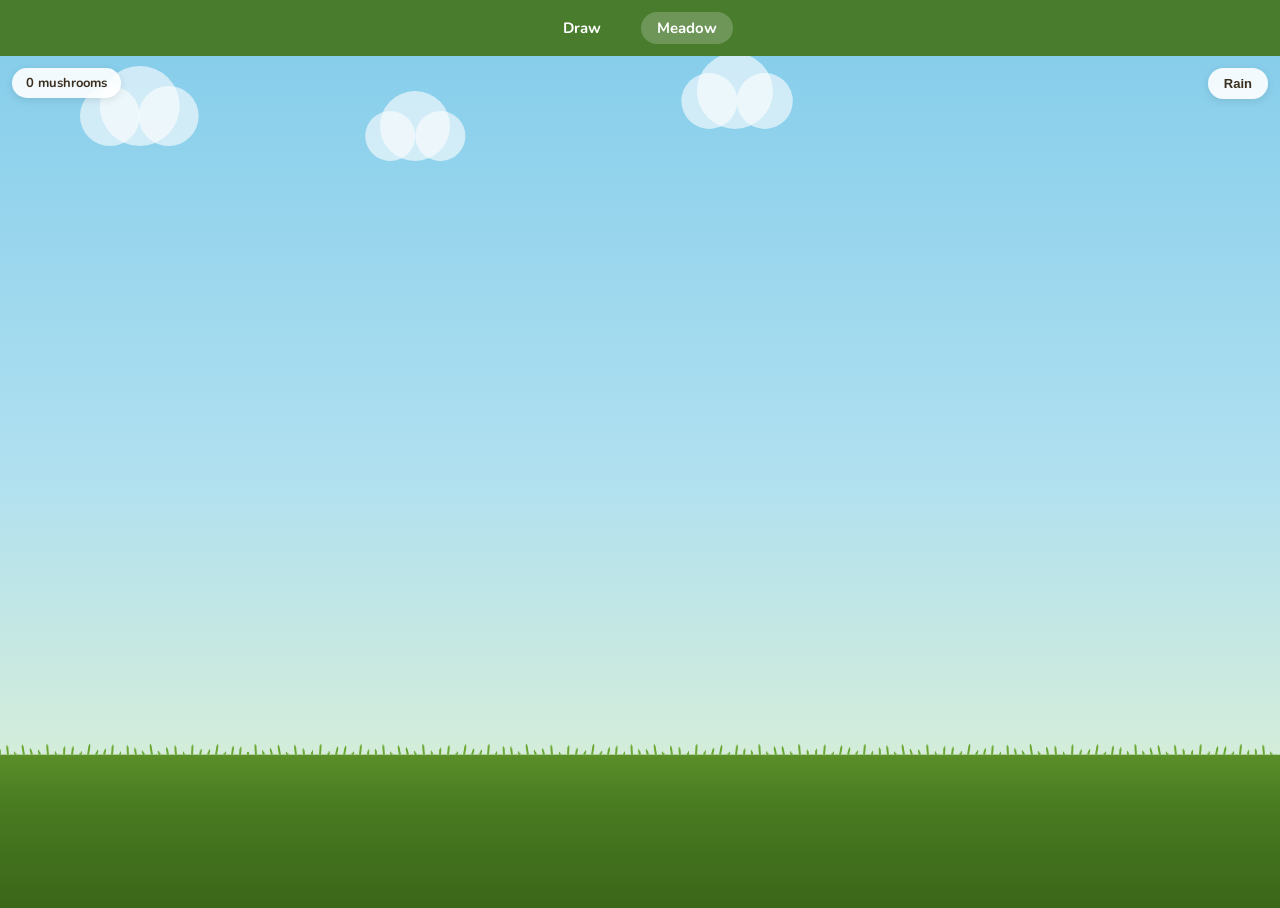
==== src/meadow.html @ 131b41e0 "update color and jumping" ====
<!DOCTYPE html>
<html lang="en">
<head>
  <meta charset="UTF-8">
  <meta name="viewport" content="width=device-width, initial-scale=1.0">
  <title>Mushroom Meadow</title>
  <link rel="preconnect" href="https://fonts.googleapis.com">
  <link href="https://fonts.googleapis.com/css2?family=Nunito:wght@400;600;700;800&display=swap" rel="stylesheet">
  <link rel="stylesheet" href="css/style.css">
</head>
<body>
  <nav class="nav">
    <a href="index.html">Draw</a>
    <a href="meadow.html" class="active">Meadow</a>
  </nav>

  <div class="meadow-container">
    <div class="mushroom-count" id="mushroom-count">0 mushrooms</div>
    <div class="meadow-controls">
      <button id="rain-btn">Rain</button>
    </div>
    <canvas id="meadow-canvas"></canvas>
  </div>

  <!-- Info Modal -->
  <div class="info-modal" id="info-modal">
    <div class="info-card">
      <img id="info-img" src="" alt="Mushroom">
      <div class="artist" id="info-artist"></div>
      <div class="date" id="info-date"></div>
      <div class="vote-buttons">
        <button class="vote-btn" id="vote-up">&#9650;<span class="count" id="up-count">0</span></button>
        <button class="vote-btn" id="vote-down">&#9660;<span class="count" id="down-count">0</span></button>
      </div>
      <button class="modal-btn secondary" id="info-close" style="margin-top:16px">Close</button>
    </div>
  </div>

  <script src="js/mushroom-utils.js"></script>
  <script src="js/meadow.js"></script>
</body>
</html>
---- src/css/style.css ----
/* ===== Reset & Base ===== */
* {
  margin: 0;
  padding: 0;
  box-sizing: border-box;
}

body {
  font-family: 'Nunito', 'Segoe UI', sans-serif;
  background: #f0f7e6;
  color: #3a2e1f;
  min-height: 100vh;
  overflow-x: hidden;
}

a {
  color: #6b8e23;
  text-decoration: none;
}
a:hover {
  text-decoration: underline;
}

/* ===== Navigation ===== */
.nav {
  display: flex;
  justify-content: center;
  gap: 24px;
  padding: 12px 20px;
  background: #4a7c2e;
  box-shadow: 0 2px 8px rgba(0,0,0,0.15);
}
.nav a {
  color: #fff;
  font-weight: 700;
  font-size: 15px;
  padding: 6px 16px;
  border-radius: 20px;
  transition: background 0.2s;
}
.nav a:hover, .nav a.active {
  background: rgba(255,255,255,0.2);
  text-decoration: none;
}

/* ===== Drawing Page ===== */
.draw-container {
  display: flex;
  flex-direction: column;
  align-items: center;
  padding: 20px;
  max-width: 500px;
  margin: 0 auto;
}

.draw-title {
  font-size: 28px;
  font-weight: 800;
  margin: 16px 0 4px;
  color: #3a2e1f;
}

.draw-subtitle {
  font-size: 14px;
  color: #7a6b5a;
  margin-bottom: 16px;
}

.canvas-wrapper {
  position: relative;
  border-radius: 12px;
  overflow: hidden;
  box-shadow: 0 4px 20px rgba(0,0,0,0.12);
  transition: background 0.3s;
  background: #fff;
}

#draw-canvas {
  display: block;
  cursor: crosshair;
  touch-action: none;
}

.ai-feedback {
  position: absolute;
  bottom: 8px;
  right: 8px;
  font-size: 12px;
  padding: 4px 10px;
  border-radius: 12px;
  background: rgba(255,255,255,0.85);
  font-weight: 600;
  transition: color 0.3s;
}

/* ===== Tools Bar ===== */
.tools {
  display: flex;
  flex-direction: column;
  gap: 10px;
  margin: 12px 0;
  padding: 12px 16px;
  background: #fff;
  border-radius: 12px;
  box-shadow: 0 2px 8px rgba(0,0,0,0.06);
  width: 100%;
  max-width: 320px;
}

/* Color palette grid */
.tools-color-row {
  display: grid;
  grid-template-columns: repeat(9, 1fr);
  gap: 6px;
  justify-items: center;
}

.color-btn {
  width: 26px;
  height: 26px;
  border-radius: 50%;
  border: 2px solid transparent;
  cursor: pointer;
  transition: transform 0.15s, border-color 0.15s, box-shadow 0.15s;
  padding: 0;
}
.color-btn:hover {
  transform: scale(1.2);
  box-shadow: 0 2px 6px rgba(0,0,0,0.15);
}
.color-btn.active {
  border-color: #3a2e1f;
  transform: scale(1.25);
  box-shadow: 0 0 0 2px rgba(58,46,31,0.2);
}

/* Action buttons row */
.tools-action-row {
  display: flex;
  align-items: center;
  justify-content: center;
  gap: 8px;
}

.size-group {
  display: flex;
  align-items: center;
  gap: 4px;
}
.size-label {
  font-size: 12px;
  font-weight: 700;
  color: #7a6b5a;
}

.tool-btn {
  padding: 6px 14px;
  border: none;
  border-radius: 8px;
  background: #e8e0d4;
  color: #3a2e1f;
  font-weight: 700;
  font-size: 13px;
  cursor: pointer;
  transition: background 0.15s, transform 0.1s;
}
.tool-btn:hover {
  background: #d4c9b8;
}
.tool-btn:active {
  transform: scale(0.95);
}
.tool-btn.active {
  background: #6b8e23;
  color: #fff;
}

.size-slider {
  width: 80px;
  accent-color: #6b8e23;
}

/* ===== Submit Button ===== */
.submit-btn {
  margin-top: 16px;
  padding: 14px 40px;
  font-size: 18px;
  font-weight: 800;
  border: none;
  border-radius: 30px;
  background: linear-gradient(135deg, #6b8e23, #8fbc3a);
  color: #fff;
  cursor: pointer;
  box-shadow: 0 4px 15px rgba(107,142,35,0.4);
  transition: transform 0.15s, box-shadow 0.15s;
}
.submit-btn:hover {
  transform: translateY(-2px);
  box-shadow: 0 6px 20px rgba(107,142,35,0.5);
}
.submit-btn:active {
  transform: translateY(0);
}

/* ===== Modal ===== */
.modal-overlay {
  display: none;
  position: fixed;
  inset: 0;
  background: rgba(0,0,0,0.5);
  z-index: 1000;
  justify-content: center;
  align-items: center;
}
.modal-overlay.show {
  display: flex;
}

.modal {
  background: #fff;
  border-radius: 16px;
  padding: 32px;
  max-width: 380px;
  width: 90%;
  text-align: center;
  box-shadow: 0 10px 40px rgba(0,0,0,0.2);
}
.modal h2 {
  font-size: 22px;
  margin-bottom: 8px;
}
.modal p {
  color: #7a6b5a;
  margin-bottom: 20px;
  font-size: 14px;
}
.modal input[type="text"] {
  width: 100%;
  padding: 10px 16px;
  border: 2px solid #d4c9b8;
  border-radius: 10px;
  font-size: 15px;
  font-family: inherit;
  margin-bottom: 16px;
  outline: none;
  transition: border-color 0.2s;
}
.modal input[type="text"]:focus {
  border-color: #6b8e23;
}
.modal-btn {
  padding: 10px 28px;
  border: none;
  border-radius: 20px;
  font-size: 15px;
  font-weight: 700;
  cursor: pointer;
  margin: 0 6px;
  transition: transform 0.1s;
}
.modal-btn:active {
  transform: scale(0.95);
}
.modal-btn.primary {
  background: #6b8e23;
  color: #fff;
}
.modal-btn.secondary {
  background: #e8e0d4;
  color: #3a2e1f;
}

.modal.good {
  border-top: 4px solid #6b8e23;
}
.modal.bad {
  border-top: 4px solid #c0392b;
}

/* ===== Meadow Page ===== */
.meadow-container {
  position: relative;
  width: 100%;
  height: calc(100vh - 48px);
  overflow: hidden;
}

#meadow-canvas {
  display: block;
  width: 100%;
  height: 100%;
}

.meadow-controls {
  position: absolute;
  top: 12px;
  right: 12px;
  display: flex;
  gap: 8px;
  z-index: 10;
}

.meadow-controls button {
  padding: 8px 16px;
  border: none;
  border-radius: 20px;
  background: rgba(255,255,255,0.9);
  color: #3a2e1f;
  font-weight: 700;
  font-size: 13px;
  cursor: pointer;
  box-shadow: 0 2px 8px rgba(0,0,0,0.1);
  transition: transform 0.1s;
}
.meadow-controls button:hover {
  transform: scale(1.05);
}

.mushroom-count {
  position: absolute;
  top: 12px;
  left: 12px;
  padding: 6px 14px;
  background: rgba(255,255,255,0.9);
  border-radius: 20px;
  font-weight: 700;
  font-size: 13px;
  box-shadow: 0 2px 8px rgba(0,0,0,0.1);
  z-index: 10;
}

/* ===== Info Modal (Meadow) ===== */
.info-modal {
  display: none;
  position: fixed;
  inset: 0;
  background: rgba(0,0,0,0.4);
  z-index: 1000;
  justify-content: center;
  align-items: center;
}
.info-modal.show {
  display: flex;
}
.info-card {
  background: #fff;
  border-radius: 16px;
  padding: 24px;
  max-width: 320px;
  width: 90%;
  text-align: center;
  box-shadow: 0 10px 40px rgba(0,0,0,0.2);
}
.info-card img {
  max-width: 200px;
  border-radius: 8px;
  margin-bottom: 12px;
  background: #f9f6f0;
  padding: 8px;
}
.info-card .artist {
  font-weight: 700;
  font-size: 16px;
  margin-bottom: 4px;
}
.info-card .date {
  font-size: 12px;
  color: #999;
  margin-bottom: 12px;
}
.vote-buttons {
  display: flex;
  justify-content: center;
  gap: 12px;
}
.vote-btn {
  padding: 8px 20px;
  border: 2px solid #d4c9b8;
  border-radius: 20px;
  background: #fff;
  font-weight: 700;
  font-size: 14px;
  cursor: pointer;
  transition: all 0.15s;
}
.vote-btn:hover {
  background: #f0f7e6;
  border-color: #6b8e23;
}
.vote-btn .count {
  margin-left: 4px;
  color: #999;
}

/* ===== Responsive ===== */
@media (max-width: 500px) {
  .draw-container {
    padding: 12px;
  }
  #draw-canvas {
    width: 100%;
    height: auto;
  }
  .draw-title {
    font-size: 22px;
  }
  .tools {
    gap: 6px;
    padding: 8px 10px;
  }
  .color-btn {
    width: 24px;
    height: 24px;
  }
}
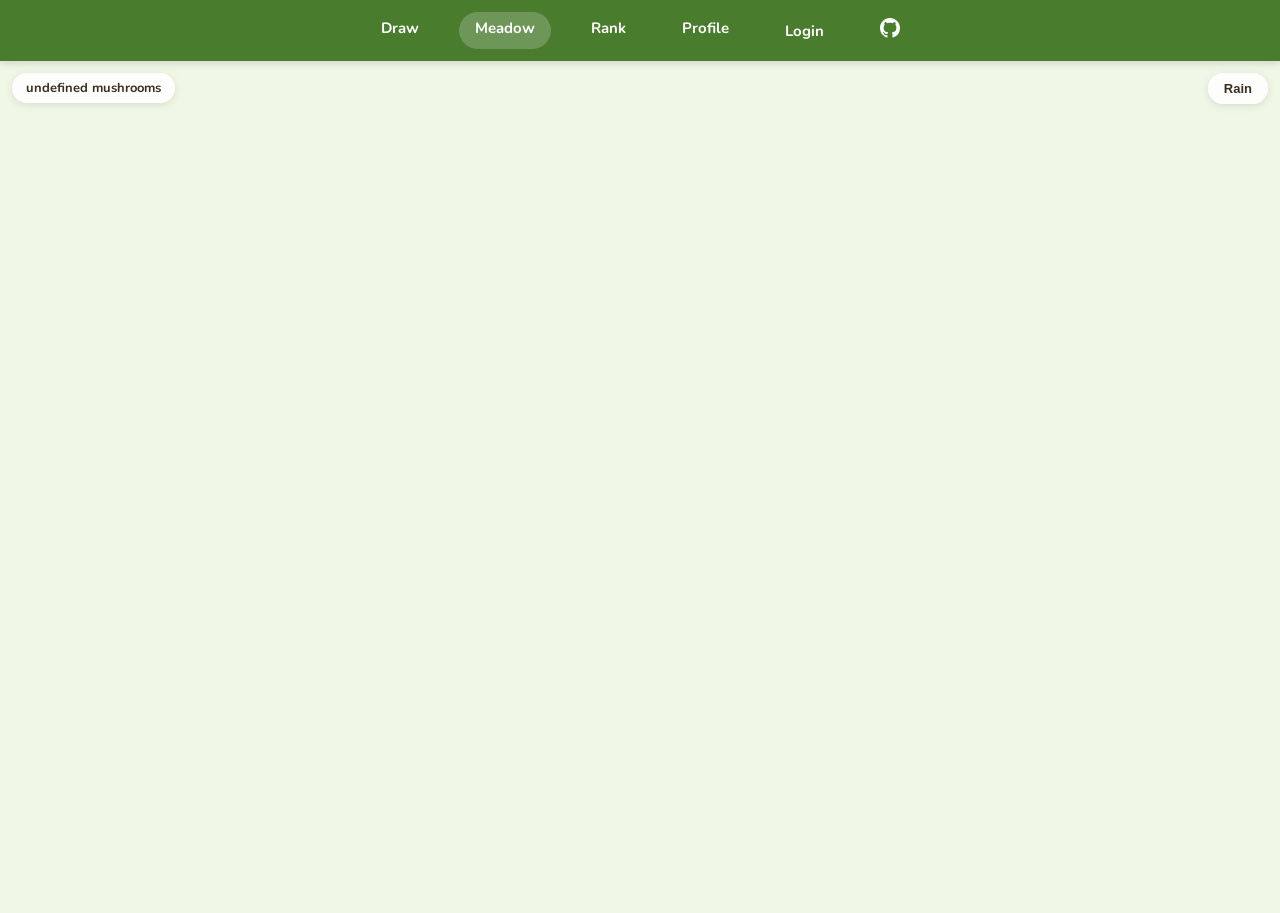
==== commit 828d9d71: "update git name" ====
--- a/src/meadow.html
+++ b/src/meadow.html
@@ -12,6 +12,12 @@
   <nav class="nav">
     <a href="index.html">Draw</a>
     <a href="meadow.html" class="active">Meadow</a>
+    <a href="rank.html">Rank</a>
+    <a href="profile.html">Profile</a>
+    <span id="nav-auth"></span>
+    <a href="https://github.com/JiaminYao/draw-a-mushroom" target="_blank" title="GitHub" class="nav-github">
+      <svg width="20" height="20" viewBox="0 0 16 16" fill="currentColor"><path d="M8 0C3.58 0 0 3.58 0 8c0 3.54 2.29 6.53 5.47 7.59.4.07.55-.17.55-.38 0-.19-.01-.82-.01-1.49-2.01.37-2.53-.49-2.69-.94-.09-.23-.48-.94-.82-1.13-.28-.15-.68-.52-.01-.53.63-.01 1.08.58 1.23.82.72 1.21 1.87.87 2.33.66.07-.52.28-.87.51-1.07-1.78-.2-3.64-.89-3.64-3.95 0-.87.31-1.59.82-2.15-.08-.2-.36-1.02.08-2.12 0 0 .67-.21 2.2.82.64-.18 1.32-.27 2-.27.68 0 1.36.09 2 .27 1.53-1.04 2.2-.82 2.2-.82.44 1.1.16 1.92.08 2.12.51.56.82 1.27.82 2.15 0 3.07-1.87 3.75-3.65 3.95.29.25.54.73.54 1.48 0 1.07-.01 1.93-.01 2.2 0 .21.15.46.55.38A8.01 8.01 0 0016 8c0-4.42-3.58-8-8-8z"/></svg>
+    </a>
   </nav>
 
   <div class="meadow-container">
@@ -38,5 +44,6 @@
 
   <script src="js/mushroom-utils.js"></script>
   <script src="js/meadow.js"></script>
+  <script>MushroomUtils.updateAuthNav();</script>
 </body>
 </html>
--- a/src/css/style.css
+++ b/src/css/style.css
@@ -110,7 +110,7 @@
 /* Color palette grid */
 .tools-color-row {
   display: grid;
-  grid-template-columns: repeat(9, 1fr);
+  grid-template-columns: repeat(8, 1fr);
   gap: 6px;
   justify-items: center;
 }
@@ -265,6 +265,11 @@
   background: #6b8e23;
   color: #fff;
 }
+.modal-btn.primary:disabled {
+  background: #b8b8b8;
+  cursor: not-allowed;
+  opacity: 0.6;
+}
 .modal-btn.secondary {
   background: #e8e0d4;
   color: #3a2e1f;
@@ -392,24 +397,724 @@
   color: #999;
 }
 
+/* ===== Ranking Page ===== */
+.rank-container {
+  max-width: 900px;
+  margin: 0 auto;
+  padding: 20px;
+}
+
+.rank-title {
+  font-size: 28px;
+  font-weight: 800;
+  text-align: center;
+  margin: 16px 0 12px;
+  color: #3a2e1f;
+}
+
+.rank-sort {
+  display: flex;
+  justify-content: center;
+  gap: 8px;
+  margin-bottom: 20px;
+}
+
+.sort-btn {
+  padding: 8px 20px;
+  border: 2px solid #d4c9b8;
+  border-radius: 20px;
+  background: #fff;
+  font-weight: 700;
+  font-size: 14px;
+  cursor: pointer;
+  transition: all 0.15s;
+  font-family: inherit;
+}
+.sort-btn:hover {
+  background: #f0f7e6;
+  border-color: #6b8e23;
+}
+.sort-btn.active {
+  background: #6b8e23;
+  color: #fff;
+  border-color: #6b8e23;
+}
+
+.rank-grid {
+  display: grid;
+  grid-template-columns: repeat(4, 1fr);
+  gap: 16px;
+}
+
+.rank-card {
+  display: flex;
+  flex-direction: column;
+  align-items: center;
+  background: #fff;
+  border-radius: 14px;
+  padding: 14px 10px 12px;
+  box-shadow: 0 2px 10px rgba(0,0,0,0.07);
+  transition: transform 0.1s;
+  position: relative;
+}
+.rank-card:hover {
+  transform: translateY(-2px);
+  box-shadow: 0 4px 14px rgba(0,0,0,0.1);
+}
+
+.rank-badge {
+  position: absolute;
+  top: -6px;
+  left: -6px;
+  background: #6b8e23;
+  color: #fff;
+  font-weight: 800;
+  font-size: 12px;
+  width: 28px;
+  height: 28px;
+  border-radius: 50%;
+  display: flex;
+  align-items: center;
+  justify-content: center;
+  box-shadow: 0 2px 6px rgba(0,0,0,0.15);
+}
+
+.rank-img {
+  width: 100%;
+  height: 140px;
+  object-fit: contain;
+  border-radius: 8px;
+  background: #f9f6f0;
+  padding: 4px;
+}
+
+.rank-info {
+  width: 100%;
+  text-align: center;
+  margin-top: 8px;
+}
+
+.rank-artist {
+  font-weight: 700;
+  font-size: 14px;
+  color: #3a2e1f;
+  white-space: nowrap;
+  overflow: hidden;
+  text-overflow: ellipsis;
+}
+
+.rank-date {
+  font-size: 11px;
+  color: #999;
+  margin-top: 2px;
+}
+
+.rank-score {
+  font-size: 12px;
+  font-weight: 800;
+  color: #6b8e23;
+  margin-top: 2px;
+}
+
+.rank-actions {
+  display: flex;
+  align-items: center;
+  gap: 6px;
+  margin-top: 8px;
+}
+
+.rank-vote-btn {
+  padding: 3px 8px;
+  border: 1.5px solid #d4c9b8;
+  border-radius: 10px;
+  background: #fff;
+  font-size: 12px;
+  font-weight: 700;
+  cursor: pointer;
+  transition: all 0.15s;
+}
+.rank-vote-btn:hover {
+  border-color: #6b8e23;
+  background: #f0f7e6;
+}
+.rank-vote-btn.up:hover {
+  color: #27ae60;
+}
+.rank-vote-btn.down:hover {
+  color: #c0392b;
+}
+
+.rank-report-btn {
+  padding: 3px 8px;
+  border: 1.5px solid #d4c9b8;
+  border-radius: 10px;
+  background: #fff;
+  font-size: 12px;
+  color: #c0392b;
+  cursor: pointer;
+  transition: all 0.15s;
+}
+.rank-report-btn:hover {
+  border-color: #c0392b;
+  background: rgba(192,57,43,0.08);
+}
+
+.rank-delete-btn {
+  position: absolute;
+  top: 6px;
+  right: 6px;
+  background: none;
+  border: none;
+  color: #ccc;
+  font-size: 15px;
+  cursor: pointer;
+  padding: 2px 6px;
+  border-radius: 4px;
+  transition: color 0.15s, background 0.15s;
+}
+.rank-delete-btn:hover {
+  color: #c0392b;
+  background: rgba(192,57,43,0.1);
+}
+
+.rank-pagination {
+  display: flex;
+  justify-content: center;
+  gap: 8px;
+  margin-top: 20px;
+}
+
+.page-btn {
+  width: 36px;
+  height: 36px;
+  border: 2px solid #d4c9b8;
+  border-radius: 50%;
+  background: #fff;
+  font-weight: 700;
+  font-size: 14px;
+  cursor: pointer;
+  font-family: inherit;
+  transition: all 0.15s;
+}
+.page-btn:hover {
+  background: #f0f7e6;
+  border-color: #6b8e23;
+}
+.page-btn.active {
+  background: #6b8e23;
+  color: #fff;
+  border-color: #6b8e23;
+}
+
+@media (max-width: 768px) {
+  .rank-grid { grid-template-columns: repeat(2, 1fr); gap: 12px; }
+}
+
+.rank-empty {
+  text-align: center;
+  padding: 60px 20px;
+  color: #7a6b5a;
+  font-size: 16px;
+}
+
+/* ===== Admin Page ===== */
+.admin-container {
+  max-width: 800px;
+  margin: 0 auto;
+  padding: 20px;
+}
+
+.admin-title {
+  font-size: 24px;
+  font-weight: 800;
+  color: #3a2e1f;
+  margin-bottom: 20px;
+  text-align: center;
+}
+
+.admin-denied {
+  text-align: center;
+  padding: 60px 20px;
+  color: #c0392b;
+  font-size: 16px;
+}
+
+.admin-grid {
+  display: flex;
+  flex-direction: column;
+  gap: 14px;
+}
+
+.admin-card {
+  display: flex;
+  align-items: center;
+  gap: 16px;
+  background: #fff;
+  border-radius: 14px;
+  padding: 14px 18px;
+  box-shadow: 0 2px 10px rgba(0,0,0,0.07);
+}
+
+.admin-card-img {
+  flex-shrink: 0;
+}
+
+.admin-card-img img {
+  width: 80px;
+  height: 100px;
+  object-fit: contain;
+  border-radius: 8px;
+  background: #f9f6f0;
+  padding: 4px;
+}
+
+.admin-card-info {
+  flex: 1;
+  min-width: 0;
+}
+
+.admin-card-artist {
+  font-weight: 700;
+  font-size: 15px;
+  color: #3a2e1f;
+}
+
+.admin-card-reason {
+  font-size: 13px;
+  color: #555;
+  margin-top: 4px;
+}
+
+.admin-card-date {
+  font-size: 11px;
+  color: #999;
+  margin-top: 2px;
+}
+
+.admin-card-actions {
+  display: flex;
+  flex-direction: column;
+  gap: 6px;
+  flex-shrink: 0;
+}
+
+.admin-btn {
+  padding: 6px 14px;
+  border: none;
+  border-radius: 10px;
+  font-size: 13px;
+  font-weight: 700;
+  font-family: inherit;
+  cursor: pointer;
+  transition: opacity 0.15s;
+}
+
+.admin-btn:hover {
+  opacity: 0.85;
+}
+
+.admin-btn.delete {
+  background: #c0392b;
+  color: #fff;
+}
+
+.admin-btn.dismiss {
+  background: #d4c9b8;
+  color: #3a2e1f;
+}
+
+.admin-empty {
+  text-align: center;
+  padding: 60px 20px;
+  color: #6b8e23;
+  font-size: 16px;
+  font-weight: 700;
+}
+
+/* ===== Login Page ===== */
+.login-container {
+  max-width: 400px;
+  margin: 0 auto;
+  padding: 20px;
+}
+
+.login-title {
+  font-size: 28px;
+  font-weight: 800;
+  text-align: center;
+  margin: 24px 0 16px;
+  color: #3a2e1f;
+}
+
+.login-card {
+  background: #fff;
+  border-radius: 16px;
+  padding: 28px;
+  box-shadow: 0 4px 20px rgba(0,0,0,0.08);
+}
+
+.login-tabs {
+  display: flex;
+  gap: 0;
+  margin-bottom: 20px;
+  border-radius: 10px;
+  overflow: hidden;
+  border: 2px solid #d4c9b8;
+}
+
+.login-tab {
+  flex: 1;
+  padding: 10px;
+  border: none;
+  background: #f5f0e8;
+  font-weight: 700;
+  font-size: 14px;
+  cursor: pointer;
+  font-family: inherit;
+  transition: all 0.15s;
+}
+.login-tab.active {
+  background: #6b8e23;
+  color: #fff;
+}
+
+.login-form {
+  display: flex;
+  flex-direction: column;
+  gap: 12px;
+}
+
+.login-form input {
+  padding: 12px 16px;
+  border: 2px solid #d4c9b8;
+  border-radius: 10px;
+  font-size: 15px;
+  font-family: inherit;
+  outline: none;
+  transition: border-color 0.2s;
+}
+.login-form input:focus {
+  border-color: #6b8e23;
+}
+
+.login-submit {
+  padding: 12px;
+  border: none;
+  border-radius: 10px;
+  background: #6b8e23;
+  color: #fff;
+  font-weight: 700;
+  font-size: 15px;
+  cursor: pointer;
+  font-family: inherit;
+  transition: background 0.15s;
+}
+.login-submit:hover {
+  background: #5a7a1e;
+}
+
+.login-divider {
+  text-align: center;
+  margin: 20px 0;
+  position: relative;
+  color: #999;
+  font-size: 13px;
+}
+.login-divider::before {
+  content: '';
+  position: absolute;
+  left: 0;
+  right: 0;
+  top: 50%;
+  height: 1px;
+  background: #d4c9b8;
+}
+.login-divider span {
+  background: #fff;
+  padding: 0 12px;
+  position: relative;
+}
+
+.google-btn {
+  width: 100%;
+  padding: 12px;
+  border: 2px solid #d4c9b8;
+  border-radius: 10px;
+  background: #fff;
+  font-weight: 700;
+  font-size: 14px;
+  cursor: pointer;
+  font-family: inherit;
+  transition: all 0.15s;
+}
+.google-btn:hover {
+  border-color: #4285f4;
+  background: #f0f4ff;
+}
+
+.login-error {
+  margin-top: 12px;
+  color: #c0392b;
+  font-size: 13px;
+  font-weight: 600;
+  text-align: center;
+  min-height: 18px;
+}
+
+/* ===== Nav Auth ===== */
+.nav-user {
+  color: rgba(255,255,255,0.8);
+  font-size: 13px;
+}
+#nav-auth {
+  display: flex;
+  align-items: center;
+  gap: 10px;
+}
+#nav-auth a {
+  color: #fff;
+  font-weight: 700;
+  font-size: 15px;
+  padding: 6px 16px;
+  border-radius: 20px;
+  transition: background 0.2s;
+}
+#nav-auth a:hover {
+  background: rgba(255,255,255,0.2);
+  text-decoration: none;
+}
+
+/* ===== Profile Page ===== */
+.profile-container {
+  max-width: 460px;
+  margin: 0 auto;
+  padding: 20px;
+}
+
+.profile-login-prompt {
+  text-align: center;
+  padding: 60px 20px;
+}
+.profile-login-prompt h2 {
+  font-size: 24px;
+  font-weight: 800;
+  margin-bottom: 12px;
+  color: #3a2e1f;
+}
+.profile-login-prompt p {
+  color: #7a6b5a;
+  margin-bottom: 20px;
+}
+
+.profile-card {
+  background: #fff;
+  border-radius: 16px;
+  padding: 28px;
+  text-align: center;
+  box-shadow: 0 4px 20px rgba(0,0,0,0.08);
+  margin-bottom: 16px;
+}
+
+.profile-avatar {
+  width: 72px;
+  height: 72px;
+  border-radius: 50%;
+  background: #6b8e23;
+  color: #fff;
+  font-size: 32px;
+  font-weight: 800;
+  display: flex;
+  align-items: center;
+  justify-content: center;
+  margin: 0 auto 12px;
+}
+
+.profile-name-row {
+  position: relative;
+  text-align: center;
+}
+
+.profile-name {
+  font-size: 22px;
+  font-weight: 800;
+  color: #3a2e1f;
+}
+
+.profile-edit-btn {
+  position: absolute;
+  right: 0;
+  top: 50%;
+  transform: translateY(-50%);
+  background: none;
+  border: none;
+  font-size: 18px;
+  cursor: pointer;
+  color: #7a6b5a;
+  padding: 4px;
+  transition: color 0.15s;
+}
+.profile-edit-btn:hover {
+  color: #6b8e23;
+}
+
+.profile-name-edit {
+  display: flex;
+  align-items: center;
+  justify-content: center;
+  gap: 8px;
+  margin-top: 4px;
+}
+.profile-name-edit input {
+  padding: 8px 12px;
+  border: 2px solid #d4c9b8;
+  border-radius: 10px;
+  font-size: 15px;
+  font-family: inherit;
+  outline: none;
+  width: 180px;
+}
+.profile-name-edit input:focus {
+  border-color: #6b8e23;
+}
+
+.profile-date {
+  font-size: 13px;
+  color: #999;
+  margin-top: 6px;
+}
+
+.profile-stats {
+  display: grid;
+  grid-template-columns: repeat(2, 1fr);
+  gap: 10px;
+  margin-bottom: 16px;
+}
+
+.stat-card {
+  background: #fff;
+  border-radius: 12px;
+  padding: 16px;
+  text-align: center;
+  box-shadow: 0 2px 10px rgba(0,0,0,0.06);
+}
+
+.stat-value {
+  font-size: 28px;
+  font-weight: 800;
+  color: #3a2e1f;
+}
+.stat-value.stat-up {
+  color: #27ae60;
+}
+.stat-value.stat-down {
+  color: #c0392b;
+}
+
+.stat-label {
+  font-size: 12px;
+  font-weight: 700;
+  color: #7a6b5a;
+  margin-top: 4px;
+}
+
+.profile-actions {
+  display: flex;
+  gap: 10px;
+}
+
+.profile-action-btn {
+  flex: 1;
+  padding: 12px;
+  border: 2px solid #d4c9b8;
+  border-radius: 12px;
+  background: #fff;
+  font-weight: 700;
+  font-size: 14px;
+  cursor: pointer;
+  font-family: inherit;
+  transition: all 0.15s;
+}
+.profile-action-btn:hover {
+  border-color: #6b8e23;
+  background: #f0f7e6;
+}
+
+.profile-toast {
+  position: fixed;
+  bottom: 30px;
+  left: 50%;
+  transform: translateX(-50%) translateY(100px);
+  background: #27ae60;
+  color: #fff;
+  padding: 10px 24px;
+  border-radius: 20px;
+  font-weight: 700;
+  font-size: 14px;
+  box-shadow: 0 4px 15px rgba(0,0,0,0.15);
+  transition: transform 0.3s;
+  z-index: 2000;
+}
+.profile-toast.show {
+  transform: translateX(-50%) translateY(0);
+}
+
 /* ===== Responsive ===== */
-@media (max-width: 500px) {
-  .draw-container {
-    padding: 12px;
+/* ===== Mobile Responsive ===== */
+@media (max-width: 480px) {
+  /* Nav */
+  .nav {
+    gap: 8px;
+    padding: 10px 12px;
+    flex-wrap: wrap;
   }
-  #draw-canvas {
-    width: 100%;
-    height: auto;
+  .nav a {
+    font-size: 13px;
+    padding: 5px 10px;
   }
-  .draw-title {
-    font-size: 22px;
-  }
-  .tools {
-    gap: 6px;
-    padding: 8px 10px;
-  }
-  .color-btn {
-    width: 24px;
-    height: 24px;
-  }
-}
+
+  /* Drawing Page */
+  .draw-container { padding: 12px; }
+  #draw-canvas { width: 100%; height: auto; }
+  .draw-title { font-size: 20px; margin: 8px 0; }
+  .tools { gap: 6px; padding: 8px 10px; max-width: 100%; }
+  .color-btn { width: 24px; height: 24px; }
+  .submit-btn { padding: 12px 30px; font-size: 15px; }
+
+  /* Rank Page */
+  .rank-container { padding: 12px; }
+  .rank-title { font-size: 22px; margin: 10px 0 8px; }
+  .rank-sort { gap: 6px; flex-wrap: wrap; }
+  .sort-btn { padding: 6px 14px; font-size: 12px; }
+  .rank-grid { grid-template-columns: repeat(2, 1fr); gap: 10px; }
+  .rank-card { padding: 10px 8px; }
+  .rank-img { height: 110px; }
+  .rank-artist { font-size: 12px; }
+  .rank-score { font-size: 11px; }
+  .rank-actions { gap: 4px; }
+  .rank-vote-btn { padding: 4px 10px; font-size: 14px; }
+  .rank-report-btn { padding: 4px 10px; font-size: 14px; }
+
+  /* Meadow Page */
+  .mushroom-count { font-size: 12px; padding: 4px 10px; }
+  .meadow-controls button { padding: 6px 12px; font-size: 12px; }
+
+  /* Profile Page */
+  .profile-container { padding: 12px; }
+  .profile-card { padding: 20px 16px; }
+  .profile-avatar { width: 60px; height: 60px; font-size: 26px; }
+  .profile-name { font-size: 20px; }
+  .stat-value { font-size: 24px; }
+  .stat-label { font-size: 11px; }
+  .profile-actions { gap: 8px; }
+  .profile-action-btn { padding: 10px 16px; font-size: 13px; }
+
+  /* Login Page */
+  .login-container { padding: 12px; }
+  .login-card { padding: 20px 16px; }
+  .login-title { font-size: 22px; }
+
+  /* Admin Page */
+  .admin-container { padding: 12px; }
+  .admin-card { flex-direction: column; text-align: center; padding: 14px; }
+  .admin-card-actions { flex-direction: row; }
+}
